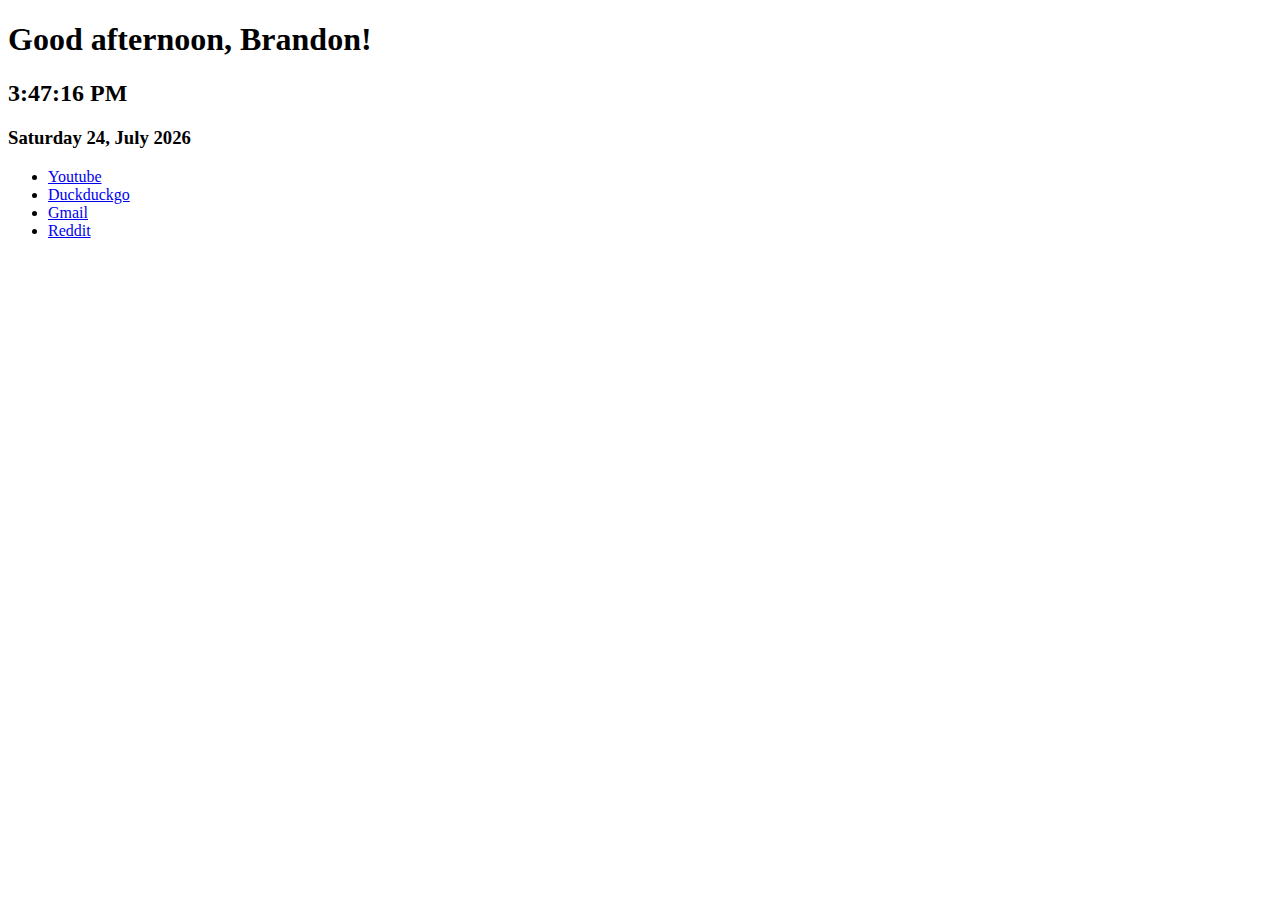
==== browser_startpage/index.html @ 03f41187 "Added browser_startpage" ====
<!DOCTYPE html>
<html lang="en" dir="ltr">
  <head>
    <meta charset="utf-8">
    <title>Home</title>
  </head>
  <body>
    <main>
      <div id="greeting"></div>
      <div id="quote"></div> <!-- Not functional yet. -->
      <div id="clock"></div>
      <div id="date"></div> <!-- Not functional yet. -->
      <div class="shortcut-links">
        <ul>
          <li><a href="#">Youtube</a></li>
          <li><a href="#">Duckduckgo</a></li>
          <li><a href="#">Gmail</a></li>
          <li><a href="#">Reddit</a></li>
        </ul>
      </div>
    </main>
  </body>
  <script src="main.js"></script>
</html>
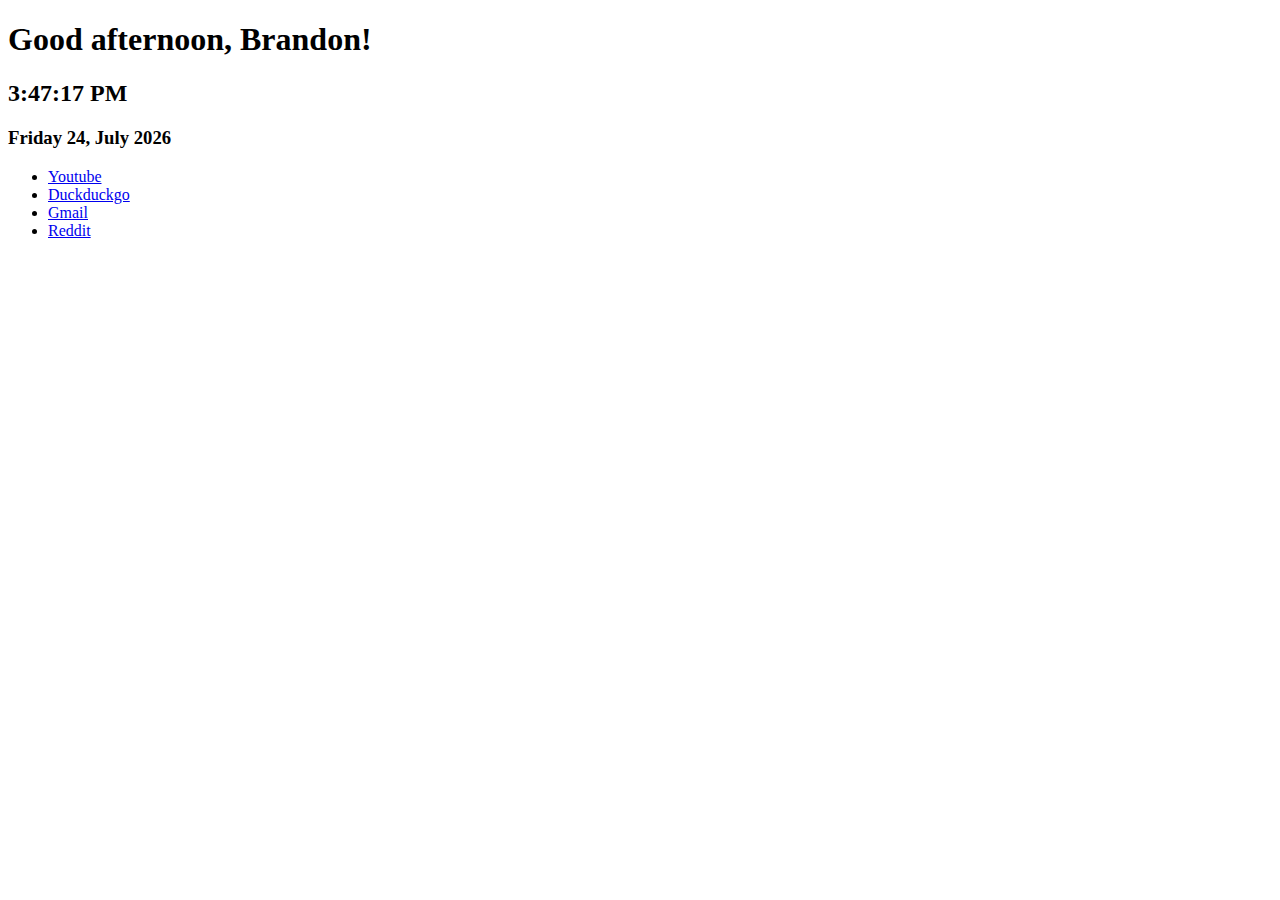
==== commit 04773673: "Updated index.html and main.js" ====
--- a/browser_startpage/index.html
+++ b/browser_startpage/index.html
@@ -9,7 +9,7 @@
       <div id="greeting"></div>
       <div id="quote"></div> <!-- Not functional yet. -->
       <div id="clock"></div>
-      <div id="date"></div> <!-- Not functional yet. -->
+      <div id="date"></div>
       <div class="shortcut-links">
         <ul>
           <li><a href="#">Youtube</a></li>
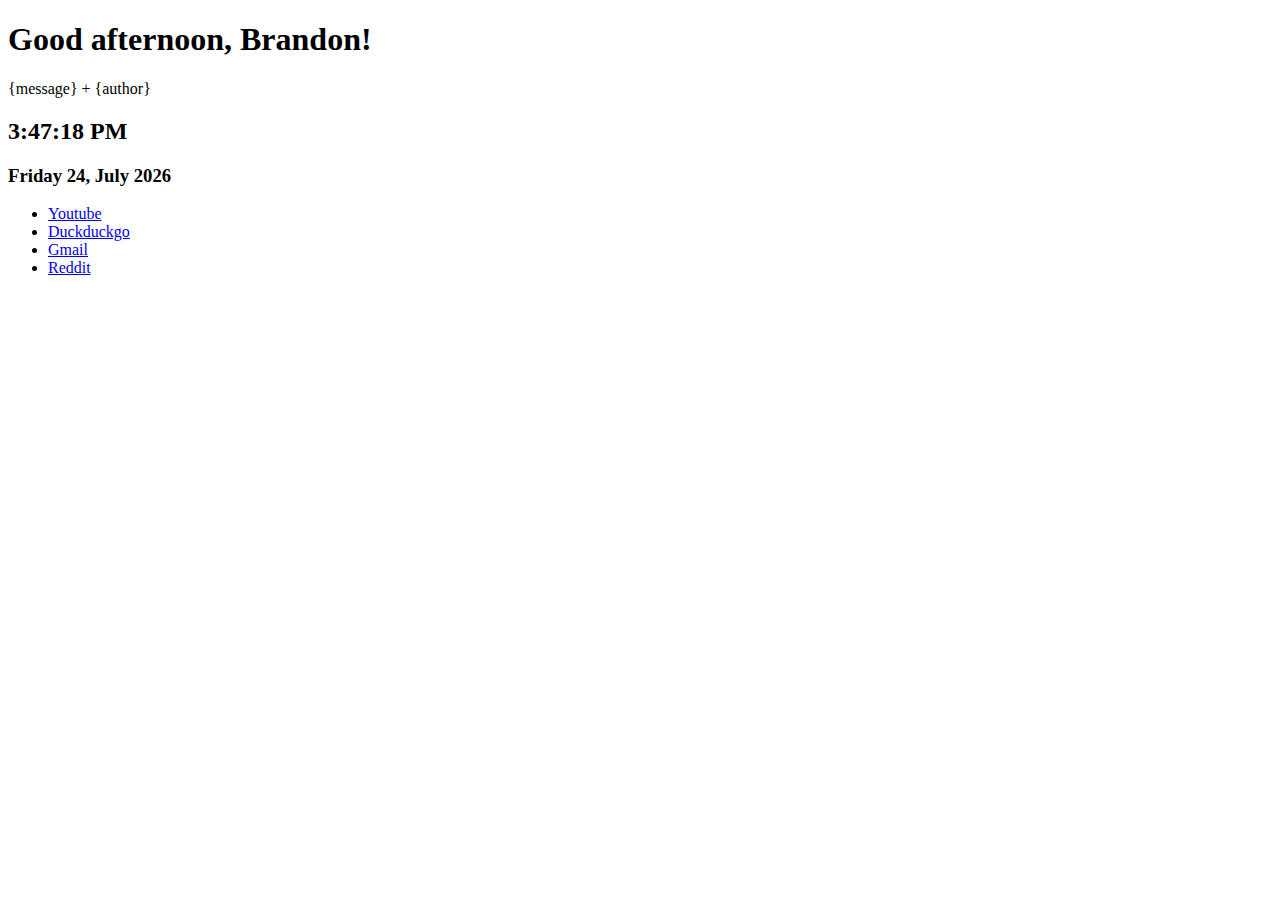
==== commit c73d3497: "Added / changed various files" ====
--- a/browser_startpage/index.html
+++ b/browser_startpage/index.html
@@ -20,5 +20,6 @@
       </div>
     </main>
   </body>
-  <script src="main.js"></script>
+  <script type="text/javascript" src="main.js"></script>
+  <script type="text/javascript" src="csv.js"></script>
 </html>
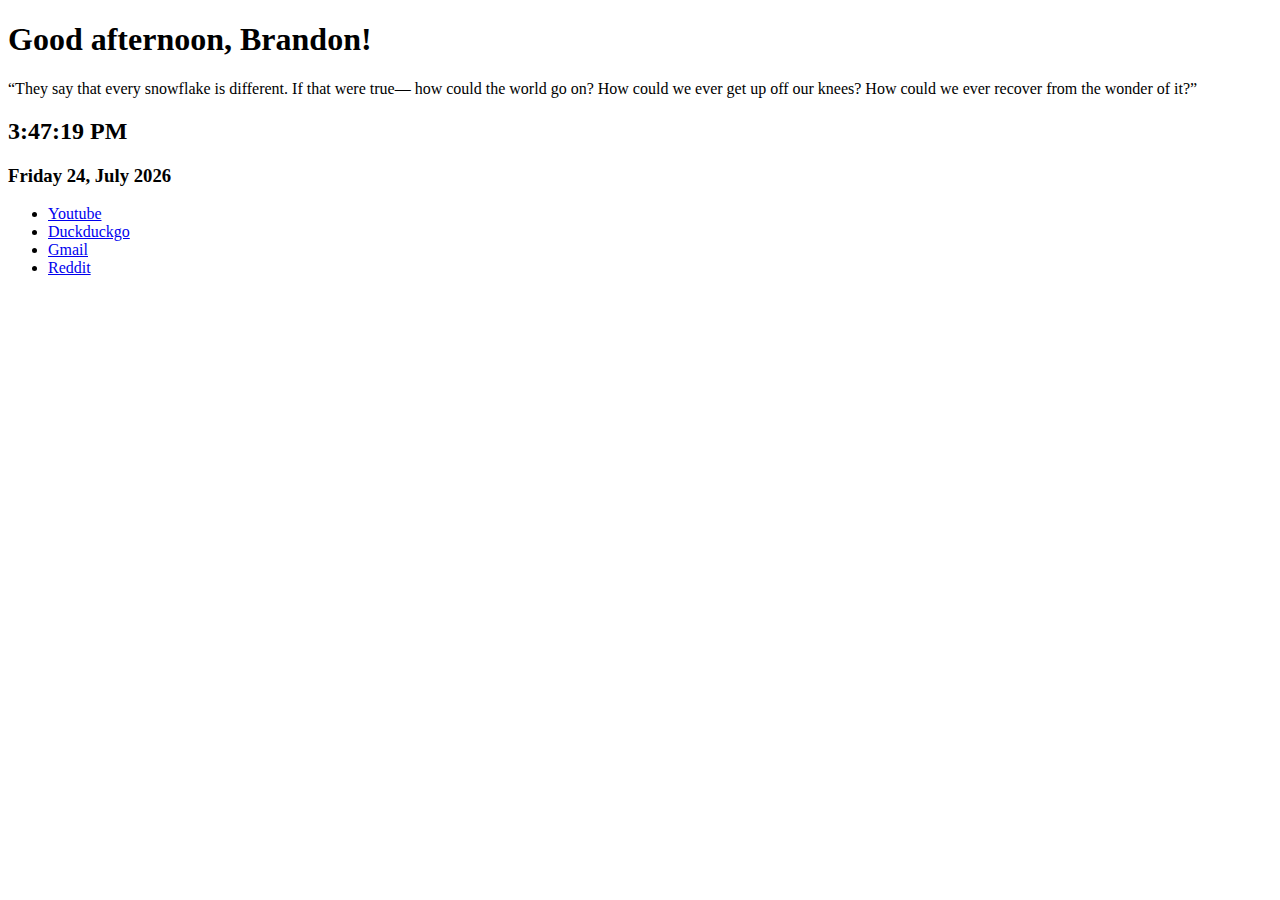
==== commit 72ddf3c8: "Added requests_script, and additional comments/documentation." ====
--- a/browser_startpage/index.html
+++ b/browser_startpage/index.html
@@ -7,7 +7,7 @@
   <body>
     <main>
       <div id="greeting"></div>
-      <div id="quote"></div> <!-- Not functional yet. -->
+      <div id="quote"></div>
       <div id="clock"></div>
       <div id="date"></div>
       <div class="shortcut-links">
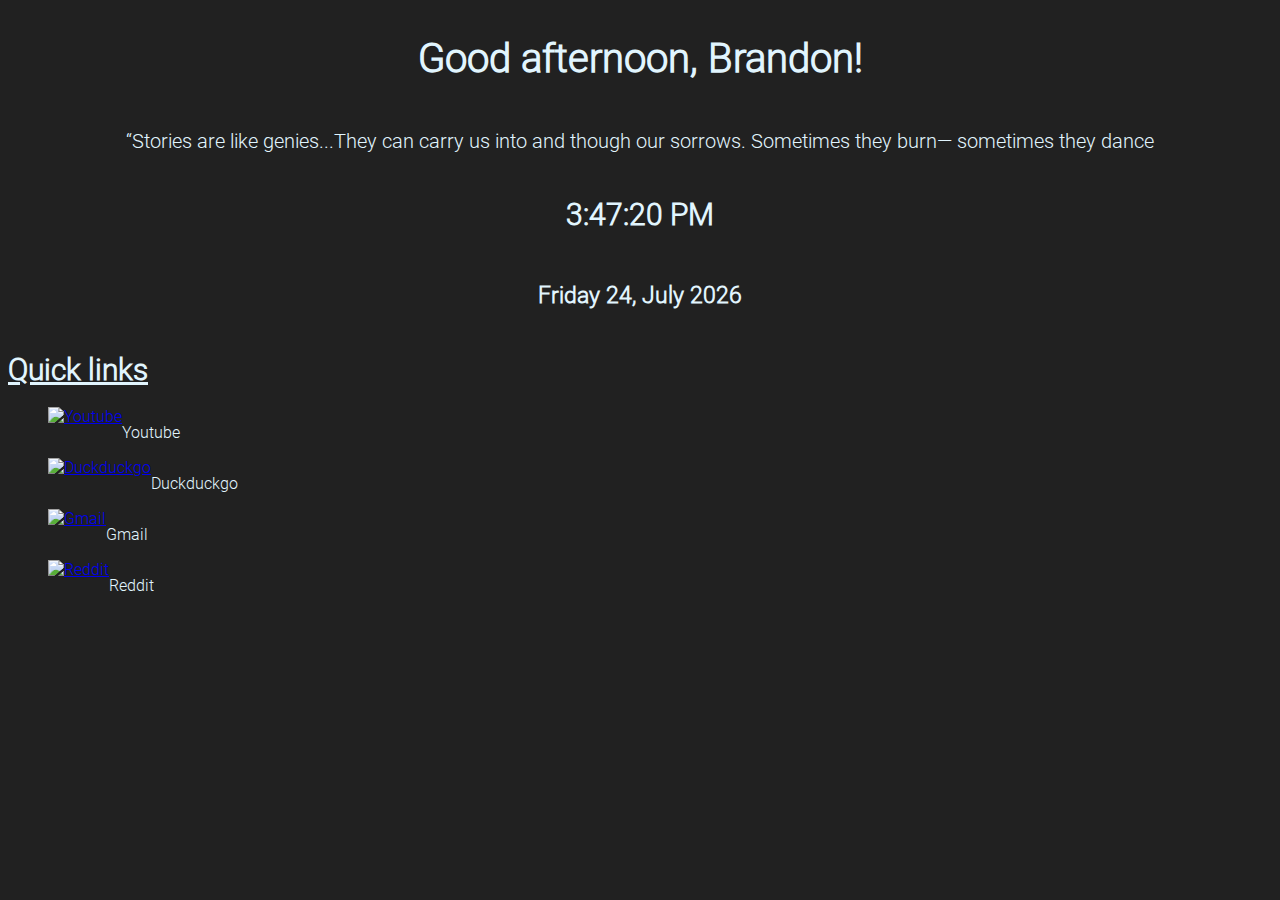
==== commit 49bcf945: "Updated css and other files" ====
--- a/browser_startpage/index.html
+++ b/browser_startpage/index.html
@@ -2,24 +2,40 @@
 <html lang="en" dir="ltr">
   <head>
     <meta charset="utf-8">
+    <link rel="stylesheet" href="./css/master.css">
     <title>Home</title>
   </head>
   <body>
     <main>
-      <div id="greeting"></div>
-      <div id="quote"></div>
-      <div id="clock"></div>
-      <div id="date"></div>
+      <div class="startpage-info">
+        <div id="greeting"></div>
+        <div id="quote"></div>
+        <div id="clock"></div>
+        <div id="date"></div>
+      </div>
       <div class="shortcut-links">
+        <h1>Quick links</h1>
         <ul>
-          <li><a href="#">Youtube</a></li>
-          <li><a href="#">Duckduckgo</a></li>
-          <li><a href="#">Gmail</a></li>
-          <li><a href="#">Reddit</a></li>
+          <li>
+            <a href="#"><img src="./images/yt.png" alt="Youtube"></a>
+            <p>Youtube</p>
+          </li>
+          <li>
+            <a href="#"><img src="./images/ddg.png" alt="Duckduckgo"></a>
+            <p>Duckduckgo</p>
+          </li>
+          <li>
+            <a href="#"><img src="./images/gmail.png" alt="Gmail"></a>
+            <p>Gmail</p>
+          </li>
+          <li>
+            <a href="#"><img src="./images/rdt.png" alt="Reddit"></a>
+            <p>Reddit</p>
+          </li>
         </ul>
       </div>
     </main>
   </body>
-  <script type="text/javascript" src="main.js"></script>
-  <script type="text/javascript" src="csv.js"></script>
+  <script type="text/javascript" src="./js/main.js"></script>
+  <script type="text/javascript" src="./js/csv.js"></script>
 </html>
--- a/browser_startpage/css/master.css
+++ b/browser_startpage/css/master.css
@@ -0,0 +1,53 @@
+@font-face {
+  font-family: 'Roboto';
+  src: url('../fonts/Roboto-Light.ttf');
+}
+
+/* Semantic elements and their children */
+* {
+  background-color: #212121;
+}
+main {
+  font-family: 'Roboto', sans-serif;
+  color: #E1F5FE;
+}
+
+/* Startpage classes */
+.startpage-info {
+  display: flex;
+  flex-direction: column;
+  align-items: center;
+  font-size: 20px;
+}
+
+/* Website links */
+.shortcut-links  ul li{
+  display: flex;
+  flex-direction: row;
+}
+
+.shortcut-links h1 {
+  text-decoration: underline;
+  font-size: 30px;
+}
+
+.shortcut-links img {
+  height: 128px;
+}
+
+/* Startpage unique ids */
+#greeting {
+
+}
+
+#quote {
+
+}
+
+#clock {
+
+}
+
+#date {
+
+}
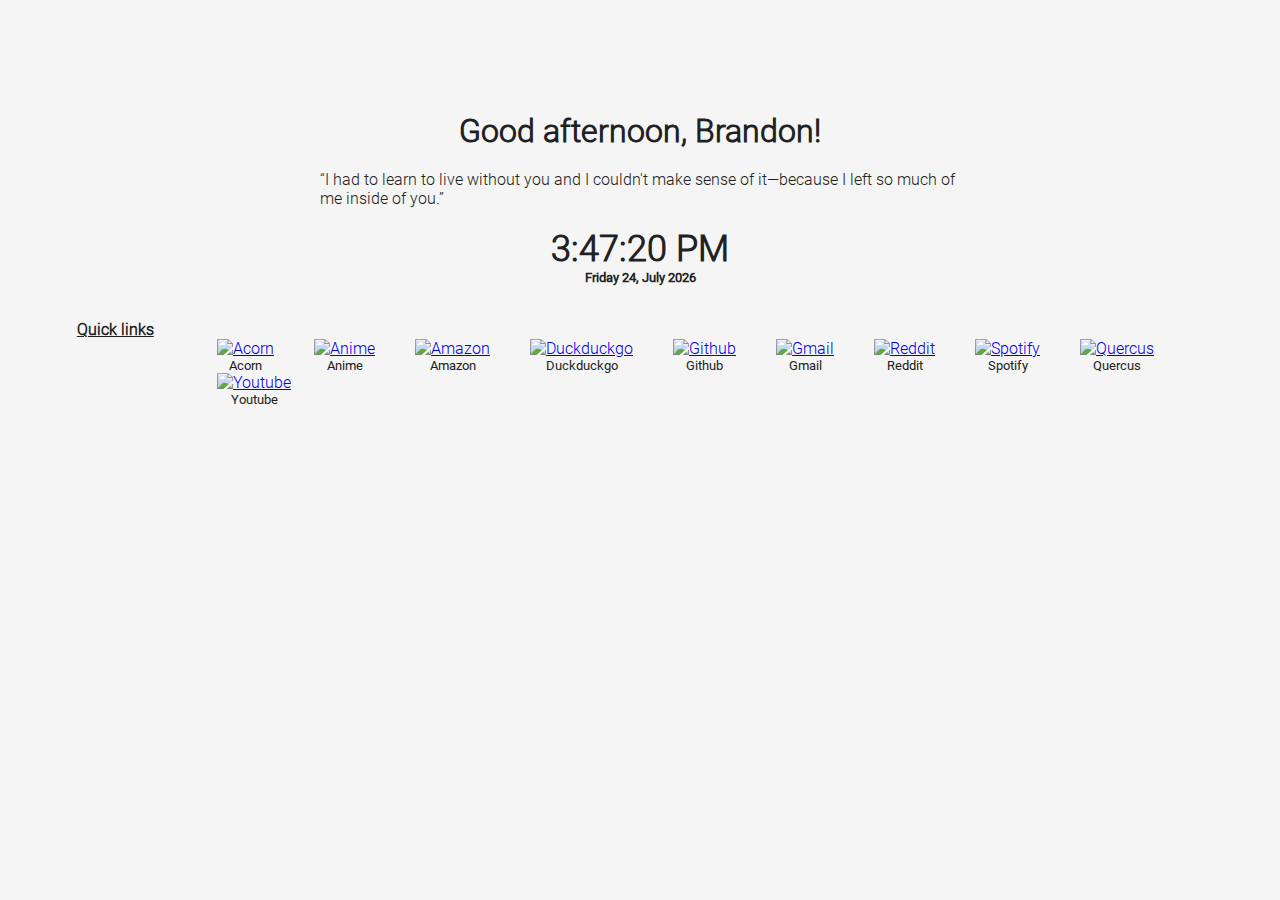
==== commit 32624a46: "Added preview and made misc. adjustments to other files." ====
--- a/browser_startpage/index.html
+++ b/browser_startpage/index.html
@@ -17,20 +17,44 @@
         <h1>Quick links</h1>
         <ul>
           <li>
-            <a href="#"><img src="./images/yt.png" alt="Youtube"></a>
-            <p>Youtube</p>
+            <a href="https://acorn.utoronto.ca/"><img src="./images/acorn.png" alt="Acorn"></a>
+            <p>Acorn</p>
           </li>
           <li>
-            <a href="#"><img src="./images/ddg.png" alt="Duckduckgo"></a>
+            <a href="https://9anime.to/"><img src="./images/anime.png" alt="Anime"></a>
+            <p>Anime</p>
+          </li>
+          <li>
+            <a href="https://amazon.ca/"><img src="./images/amzn.png" alt="Amazon"></a>
+            <p>Amazon</p>
+          </li>
+          <li>
+            <a href="https://duckduckgo.com"><img src="./images/ddg.png" alt="Duckduckgo"></a>
             <p>Duckduckgo</p>
           </li>
           <li>
-            <a href="#"><img src="./images/gmail.png" alt="Gmail"></a>
+            <a href="https://github.com"><img src="./images/gthb.png" alt="Github"></a>
+            <p>Github</p>
+          </li>
+          <li>
+            <a href="https://gmail.com"><img src="./images/gmail.png" alt="Gmail"></a>
             <p>Gmail</p>
           </li>
           <li>
-            <a href="#"><img src="./images/rdt.png" alt="Reddit"></a>
+            <a href="https://reddit.com"><img src="./images/rdt.png" alt="Reddit"></a>
             <p>Reddit</p>
+          </li>
+          <li>
+            <a href="https://open.spotify.com/"><img src="./images/sptfy.png" alt="Spotify"></a>
+            <p>Spotify</p>
+          </li>
+          <li>
+            <a href="https://q.utoronto.ca/"><img src="./images/quercus.png" alt="Quercus"></a>
+            <p>Quercus</p>
+          </li>                                       
+          <li>
+            <a href="https://youtube.com"><img src="./images/yt.png" alt="Youtube"></a>
+            <p>Youtube</p>
           </li>
         </ul>
       </div>
--- a/browser_startpage/css/master.css
+++ b/browser_startpage/css/master.css
@@ -3,13 +3,30 @@
   src: url('../fonts/Roboto-Light.ttf');
 }
 
+@font-face {
+  font-family: 'Roboto-Reg';
+  src: url('../fonts/Roboto-Regular.ttf');
+}
+
+/* Declaring global CSS variables */
+:root {
+  --default-bg-color: #F5F5F5;
+  --default-text-color: #212121;
+  --old-bg: #212121;
+  --old-text: #E1F5FE;
+}
+
 /* Semantic elements and their children */
 * {
-  background-color: #212121;
+  background-color: var(--default-bg-color);
+  margin: 0;
+  padding: 0;
 }
+
 main {
   font-family: 'Roboto', sans-serif;
-  color: #E1F5FE;
+  color: var(--default-text-color);
+  margin-top: 8%;
 }
 
 /* Startpage classes */
@@ -17,37 +34,59 @@
   display: flex;
   flex-direction: column;
   align-items: center;
-  font-size: 20px;
+  font-size: 1em;
 }
 
-/* Website links */
-.shortcut-links  ul li{
+/* Website link classes */
+.shortcut-links {
+  margin-left: 6%;
+  margin-top: 35px;
+}
+.shortcut-links  ul {
   display: flex;
-  flex-direction: row;
+  flex-wrap: wrap;
+  margin-left: 10%;
+}
+
+.shortcut-links ul li {
+  list-style: none;
+  margin: 0 20px;
+  display: flex;
+  flex-direction: column;
+  align-items: center;
 }
 
 .shortcut-links h1 {
   text-decoration: underline;
-  font-size: 30px;
+  font-size: 1em;
+}
+
+.shortcut-links p {
+  font-size: 0.8em;
+  font-family: 'Roboto-Reg', sans-serif;
 }
 
 .shortcut-links img {
-  height: 128px;
+  height: 64px;
 }
 
 /* Startpage unique ids */
 #greeting {
-
+  margin: 10px;
 }
 
 #quote {
-
+  font-size: 0.8em;
+  font-size: 1em;
+  margin: 10px 25%;
 }
 
 #clock {
-
+  font-size: 1.5em;
+  margin-top: 10px;
 }
 
 #date {
-
+  font-size: 0.7em;
+  font-family: 'Roboto-Reg', sans-serif;
 }
